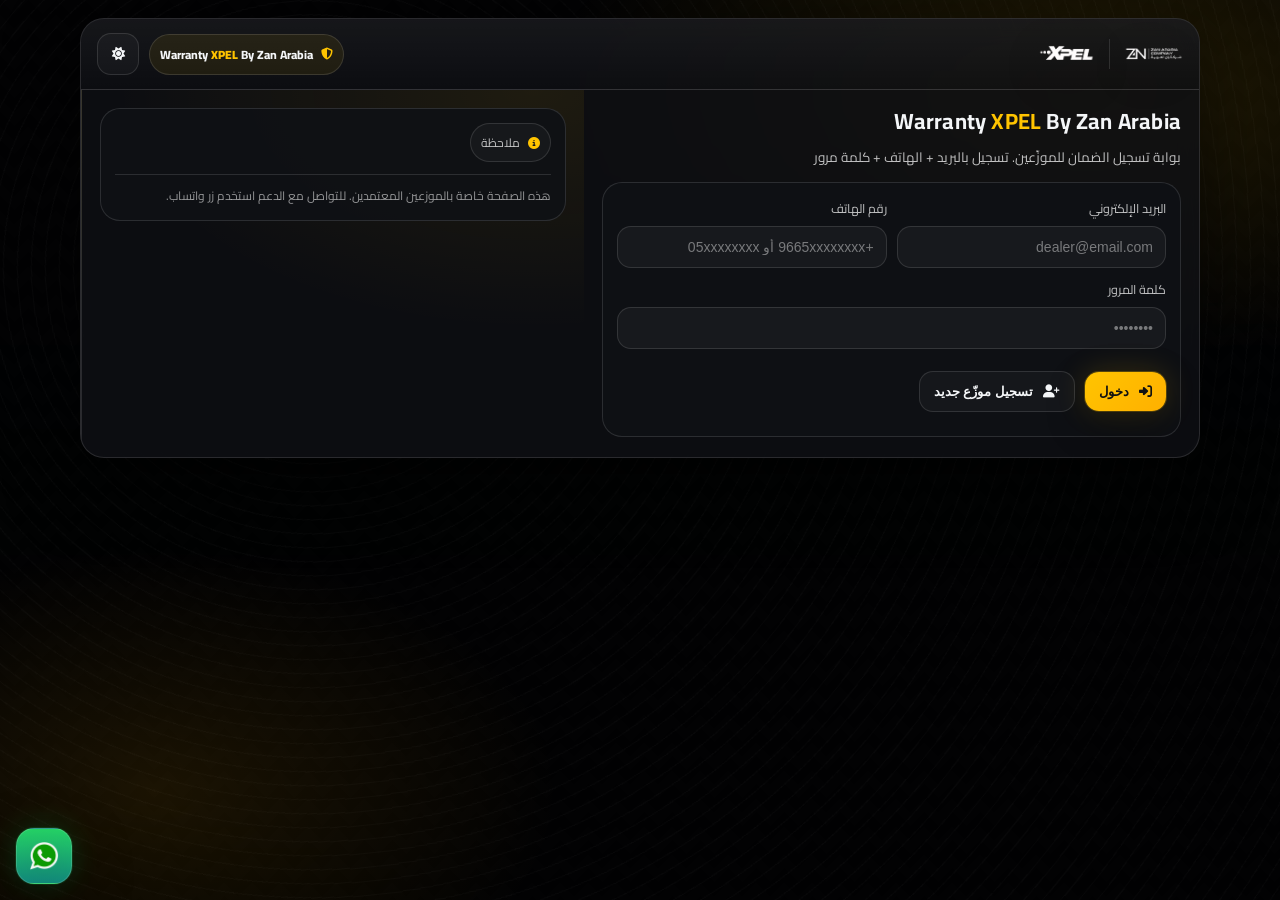
==== edit.html @ ec5e31dc "Add files via upload" ====
<!doctype html>
<html lang="ar" dir="rtl">
<head>
  <title>ZAN × XPEL — Edit Submission</title>
  <meta charset="utf-8"/>
  <meta name="viewport" content="width=device-width, initial-scale=1"/>
  <link rel="preconnect" href="https://fonts.googleapis.com">
  <link rel="preconnect" href="https://fonts.gstatic.com" crossorigin>
  <link href="https://fonts.googleapis.com/css2?family=Cairo:wght@400;600;700;800;900&display=swap" rel="stylesheet">
  <link rel="stylesheet" href="https://cdnjs.cloudflare.com/ajax/libs/font-awesome/6.5.0/css/all.min.css"/>
  <link rel="stylesheet" href="assets/style.css"/>
  <script src="assets/config.js"></script>
</head>
<body data-page="edit">
  <div class="bg"></div><div class="carbon"></div><div class="topo"></div>
  <div class="wrap">
    <div class="shell">
<div class="header">
        <div class="brand">
          <img src="assets/zan.png" alt="ZAN Arabia">
          <span class="divider"></span>
          <img src="assets/xpel.png" alt="XPEL">
        </div>
        <div class="rightActions">
          <div class="pill" title="Warranty Portal">
            <i class="fa-solid fa-shield-halved"></i>
            <span>Warranty <span style="color:var(--xpel);font-weight:900">XPEL</span> By Zan Arabia</span>
          </div>
          <button class="iconBtn" id="btnTheme" type="button" title="Theme"><i class="fa-solid fa-moon"></i></button>
        </div>
      </div>
<div class="content">
        <div class="right">
          <h1 class="heroTitle">تعديل تسجيل</h1>
          <p class="heroSub">اسم المركز ثابت: <span class="accent" id="dealerNameFixed"></span></p>

          <div class="card" style="margin-top:14px">
            <label>ادخل رقم الفاتورة لتحميل بياناتك</label>
            <input id="editInvoice" placeholder="INV-...">
            <div class="btnRow" style="margin-top:10px">
              <button class="btn btnPrimary" id="btnLoadEdit" type="button"><i class="fa-solid fa-download"></i> تحميل</button>
              <button class="btn btnGhost" id="btnBackHome2" type="button"><i class="fa-solid fa-house"></i> رجوع</button>
            </div>
            <div class="msg" id="editLoadMsg"></div>

            <form id="formEdit" style="display:none; margin-top:12px" novalidate>
              <div class="grid">
                <div><label>رقم الفاتورة</label><input name="invoice_number" readonly></div>
                <div><label>تاريخ التركيب</label><input name="install_date" type="date" required></div>
                <div class="full"><label>المدينة</label><input name="city" required></div>
                <div class="full"><label>اسم العميل</label><input name="customer_name" required></div>
                <div><label>رقم الهاتف</label><input name="customer_phone" inputmode="tel" required></div>
                <div><label>البريد الإلكتروني</label><input name="customer_email" type="email" required></div>
                <div><label>رقم الرول</label><input name="roll_number" required></div>
                <div>
                  <label>اسم المنتج</label>
                  <select name="product_name" required>
                    <option value="">اختر</option>
                    <option>XPEL ULTIMATE PLUS</option>
                    <option>XPEL STEALTH</option>
                    <option>XPEL PRIME XR PLUS</option>
                    <option>XPEL PRIME XR</option>
                    <option>XPEL PRIME HP</option>
                    <option>أخرى</option>
                  </select>
                </div>
                <div class="full">
                  <label>فاتورة جديدة (اختياري)</label>
                  <input name="invoice_file" type="file" accept=".pdf,image/*">
                  <div class="fileLine" id="editFileLine"></div>
                  <div class="help" id="existingFile"></div>
                </div>
              </div>

              <div class="btnRow">
                <button class="btn btnGhost" id="btnCancelEdit" type="button"><i class="fa-solid fa-xmark"></i> إلغاء</button>
                <button class="btn btnPrimary" id="btnSaveEdit" type="submit"><i class="fa-solid fa-floppy-disk"></i> حفظ التعديل</button>
              </div>
              <div class="msg" id="editMsg"></div>
            </form>
          </div>

        </div>
        <div class="left">
          <div class="card">
            <div class="badge"><i class="fa-solid fa-circle-info"></i> شرط التعديل</div>
            <div class="line"></div>
            <div class="help">التعديل مسموح مرة واحدة فقط خلال 24 ساعة من وقت التسجيل.</div>
          </div>
        </div>
      </div>
    </div>
  </div>
  <button class="waFloat" id="waBtn" type="button" aria-label="WhatsApp Support">
    <img src="assets/whatsapp.png" alt="WhatsApp">
  </button>
  <div class="waHint">تواصل واتساب</div>

  <div class="modalBackdrop" id="waModal">
    <div class="modal" role="dialog" aria-modal="true" aria-label="WhatsApp Support">
      <div class="modalHead">
        <div class="modalTitle"><i class="fa-brands fa-whatsapp"></i> دعم واتساب</div>
        <button class="closeX" id="waClose" type="button" aria-label="Close"><i class="fa-solid fa-xmark"></i></button>
      </div>
      <div class="modalBody">
        <div class="note">اكتب رسالتك، ثم سيتم فتح واتساب مباشرة على رقم الدعم.</div>
        <div style="height:8px"></div>
        <textarea id="waText" placeholder="اكتب رسالتك هنا..."></textarea>
      </div>
      <div class="modalActions">
        <button class="btn btnWA" id="waOpen" type="button"><i class="fa-brands fa-whatsapp"></i> فتح واتساب</button>
        <button class="btn btnGhost" id="waCancel" type="button"><i class="fa-solid fa-ban"></i> إلغاء</button>
      </div>
    </div>
  </div>
  <script src="assets/app.js"></script>
</body>
</html>
---- assets/style.css ----
:root{
  --xpel:#FFC400;
  --xpel2:#FFB000;
  --bg:#07080b;
  --panel:#0f1116cc;
  --card:#0f1116f2;
  --text:#f4f6f8;
  --muted:rgba(255,255,255,.74);
  --muted2:rgba(255,255,255,.56);
  --border:rgba(255,255,255,.12);
  --shadow:0 26px 70px rgba(0,0,0,.55);
  --ok:#29c36a;
  --bad:#ff4d5c;
  --focus: rgba(255,196,0,.18);
  --glass: blur(14px);
}
body.light{
  --bg:#f6f7f9;
  --panel:#ffffffcc;
  --card:#ffffff;
  --text:#121318;
  --muted:rgba(18,19,24,.75);
  --muted2:rgba(18,19,24,.55);
  --border:rgba(15,18,22,.12);
  --shadow:0 20px 60px rgba(0,0,0,.12);
  --focus: rgba(255,196,0,.16);
}
*{box-sizing:border-box}
html,body{height:100%}
body{
  margin:0;
  font-family:"Cairo",system-ui,-apple-system,Segoe UI,Roboto,Arial,sans-serif;
  background:var(--bg);
  color:var(--text);
  overflow-x:hidden;
}
.bg{
  position:fixed; inset:0; z-index:-3;
  background:
    radial-gradient(900px 450px at 85% 10%, rgba(255,196,0,.12), transparent 60%),
    radial-gradient(700px 420px at 12% 88%, rgba(255,176,0,.10), transparent 58%),
    linear-gradient(180deg, rgba(0,0,0,.65), rgba(0,0,0,.82));
}
body.light .bg{
  background:
    radial-gradient(900px 450px at 85% 10%, rgba(255,196,0,.14), transparent 60%),
    radial-gradient(700px 420px at 12% 88%, rgba(255,176,0,.10), transparent 58%),
    linear-gradient(180deg, rgba(255,255,255,.88), rgba(246,247,249,1));
}
.carbon{
  position:fixed; inset:0; z-index:-2; opacity:.22; pointer-events:none;
  background:
    linear-gradient(135deg, rgba(255,255,255,.08) 25%, transparent 25%) -14px 0/28px 28px,
    linear-gradient(225deg, rgba(255,255,255,.08) 25%, transparent 25%) -14px 0/28px 28px,
    linear-gradient(315deg, rgba(255,255,255,.05) 25%, transparent 25%) 0px 0/28px 28px,
    linear-gradient(45deg, rgba(255,255,255,.05) 25%, transparent 25%) 0px 0/28px 28px;
  mix-blend-mode:overlay;
}
.topo{
  position:fixed; inset:-10%; z-index:-1; opacity:.14; pointer-events:none;
  background: repeating-radial-gradient(circle at 30% 30%, rgba(255,255,255,.16) 0 1px, transparent 1px 14px);
  transform: rotate(-6deg);
}
.wrap{min-height:100%; padding:18px;}
.shell{
  max-width:1120px; margin:0 auto;
  border:1px solid var(--border);
  border-radius:24px;
  box-shadow:var(--shadow);
  background:var(--panel);
  backdrop-filter: var(--glass);
  overflow:hidden;
  animation:fadeUp .45s ease-out both;
}
@keyframes fadeUp{from{opacity:0;transform:translateY(10px)}to{opacity:1;transform:translateY(0)}}
.header{
  display:flex; align-items:center; justify-content:space-between;
  padding:14px 16px;
  border-bottom:1px solid var(--border);
  background:linear-gradient(180deg, rgba(255,255,255,.04), transparent);
  gap:12px;
}
.brand{display:flex; align-items:center; gap:12px; min-width:0;}
.brand img{height:34px; object-fit:contain; filter: drop-shadow(0 12px 22px rgba(0,0,0,.35));}
.divider{width:1px;height:30px;background:var(--border)}
.rightActions{display:flex; align-items:center; gap:10px}
.iconBtn{
  width:42px;height:42px;border-radius:14px;
  border:1px solid var(--border);
  background:rgba(255,255,255,.03);
  color:var(--text);
  display:grid;place-items:center;
  cursor:pointer;
  transition:.18s ease;
}
.iconBtn:hover{transform:translateY(-1px); border-color:rgba(255,196,0,.35); box-shadow:0 14px 30px rgba(0,0,0,.22)}
.pill{
  display:flex; align-items:center; gap:8px;
  padding:8px 10px;
  border-radius:999px;
  border:1px solid var(--border);
  background:rgba(255,196,0,.08);
  font-weight:800;
  font-size:12px;
  white-space:nowrap;
  max-width:52vw;
  overflow:hidden;
  text-overflow:ellipsis;
}
.pill i{color:var(--xpel)}
.content{display:grid; grid-template-columns: 1.1fr .9fr; gap:0; }
.left{
  padding:18px 18px 20px;
  border-left:1px solid var(--border);
  background: radial-gradient(700px 400px at 90% 0%, rgba(255,196,0,.08), transparent 60%);
}
.right{padding:18px 18px 20px;}
h1{margin:0}
.heroTitle{font-size:22px;line-height:1.25;letter-spacing:.2px;}
.accent{color:var(--xpel)}
.heroSub{margin:10px 0 0;color:var(--muted);font-size:13.5px;line-height:1.65;}
.card{border:1px solid var(--border);border-radius:20px;background:var(--card);padding:14px;}
label{display:block; margin:0 0 6px; font-size:12.5px; color:var(--muted)}
.grid{display:grid; grid-template-columns:1fr 1fr; gap:10px}
.full{grid-column:1/-1}
input,select{
  width:100%;padding:12px 12px;border-radius:14px;border:1px solid var(--border);
  background:rgba(255,255,255,.04);
  color:var(--text);
  outline:none;transition:.18s ease;font-size:14px;
}
body.light input, body.light select{
  background:rgba(0,0,0,.03);
  color:var(--text);
}
input::placeholder{color:rgba(255,255,255,.42)}
body.light input::placeholder{color:rgba(18,19,24,.42)}
input:focus,select:focus{border-color:rgba(255,196,0,.55);box-shadow:0 0 0 4px var(--focus);transform:translateY(-1px);}
.help{margin-top:6px; font-size:12px; color:var(--muted2); line-height:1.55}
.btnRow{display:flex; gap:10px; align-items:center; flex-wrap:wrap; margin-top:12px}
.btn{
  border:0;border-radius:14px;padding:12px 14px;font-weight:900;cursor:pointer;transition:.18s ease;
  display:inline-flex; align-items:center; gap:10px; user-select:none;
}
.btnPrimary{
  color:#111;background:linear-gradient(135deg, var(--xpel), var(--xpel2));
  box-shadow:0 14px 40px rgba(0,0,0,.30), 0 0 0 1px rgba(255,196,0,.26), 0 0 30px rgba(255,196,0,.18);
}
.btnPrimary:hover{transform:translateY(-1px); box-shadow:0 18px 50px rgba(0,0,0,.38), 0 0 0 1px rgba(255,196,0,.55), 0 0 36px rgba(255,196,0,.28)}
.btnGhost{color:var(--text);background:rgba(255,255,255,.03);border:1px solid var(--border);}
.btnGhost:hover{transform:translateY(-1px); border-color:rgba(255,196,0,.30); box-shadow:0 14px 30px rgba(0,0,0,.22)}
.btn:active{transform:translateY(1px) scale(.99)}
.msg{margin-top:10px; font-size:13.5px}
.msg.ok{color:var(--ok)}
.msg.bad{color:var(--bad)}
.badge{
  display:inline-flex; align-items:center; gap:8px;
  padding:7px 10px; border-radius:999px;
  border:1px solid var(--border);
  background:rgba(255,255,255,.03);
  color:var(--muted);
  font-size:12px;
  max-width:100%;
  overflow:hidden;
  text-overflow:ellipsis;
  white-space:nowrap;
}
.badge i{color:var(--xpel)}
.line{height:1px;background:var(--border); margin:12px 0}
.steps{display:flex; gap:8px; flex-wrap:wrap; margin:0 0 10px}
.step{
  flex:1; min-width:140px;padding:10px 12px;border-radius:16px;border:1px solid var(--border);
  background:rgba(255,255,255,.03);cursor:pointer;transition:.18s ease;font-weight:900;font-size:12.5px;text-align:center;
}
.step.active{border-color:rgba(255,196,0,.55);box-shadow:0 0 0 4px var(--focus);background:linear-gradient(180deg, rgba(255,196,0,.08), rgba(255,255,255,.02));}
.step:hover{transform:translateY(-1px); border-color:rgba(255,196,0,.30)}
.review{border:1px solid var(--border);border-radius:18px;padding:12px;background:rgba(255,255,255,.03);color:var(--muted);line-height:1.7;font-size:13px;}
.k{color:var(--xpel); font-weight:900}
.fileLine{font-size:12px;color:var(--muted2); margin-top:6px}
.waFloat{
  position:fixed; left:16px; bottom:16px; z-index:9999;
  width:56px;height:56px;border-radius:18px;
  border:1px solid rgba(255,255,255,.14);
  background:linear-gradient(180deg, rgba(37,211,102,1), rgba(18,140,126,1));
  box-shadow:0 20px 60px rgba(0,0,0,.35), 0 0 0 1px rgba(37,211,102,.15), 0 0 32px rgba(37,211,102,.22);
  display:grid; place-items:center;
  cursor:pointer; transition:.18s ease;
}
.waFloat:hover{transform:translateY(-2px); box-shadow:0 24px 70px rgba(0,0,0,.45), 0 0 0 1px rgba(37,211,102,.30), 0 0 36px rgba(37,211,102,.26)}
.waFloat img{width:30px;height:30px;filter: drop-shadow(0 10px 20px rgba(0,0,0,.22))}
.waHint{
  position:fixed; left:84px; bottom:26px; z-index:9998;
  padding:8px 10px; border-radius:14px;
  background:rgba(0,0,0,.60);
  border:1px solid rgba(255,255,255,.12);
  color:#fff; font-size:12px;
  opacity:0; transform:translateY(6px); transition:.18s ease; pointer-events:none;
}
body.light .waHint{background:rgba(18,19,24,.78)}
.waFloat:hover + .waHint{opacity:1; transform:translateY(0)}
.modalBackdrop{
  position:fixed; inset:0; z-index:10000;
  background:rgba(0,0,0,.55);
  display:none; place-items:center; padding:18px;
}
.modal{
  width:min(520px, 100%);
  border-radius:22px;
  border:1px solid rgba(255,255,255,.14);
  background:rgba(15,17,22,.94);
  box-shadow:0 28px 80px rgba(0,0,0,.65);
  overflow:hidden;
  animation:fadeUp .22s ease-out both;
}
body.light .modal{background:rgba(255,255,255,.96); border-color:rgba(15,18,22,.12); box-shadow:0 22px 70px rgba(0,0,0,.18)}
.modalHead{
  padding:14px 16px; display:flex; align-items:center; justify-content:space-between;
  border-bottom:1px solid rgba(255,255,255,.10);
  background:linear-gradient(180deg, rgba(37,211,102,.08), transparent);
}
body.light .modalHead{border-bottom:1px solid rgba(15,18,22,.10)}
.modalTitle{display:flex; align-items:center; gap:10px; font-weight:900}
.modalTitle i{color:#25D366}
.modalBody{padding:14px 16px}
textarea{
  width:100%;min-height:120px;resize:vertical;padding:12px;border-radius:16px;border:1px solid var(--border);
  background:rgba(255,255,255,.04);color:var(--text);outline:none;font-size:14px;transition:.18s ease;
}
body.light textarea{background:rgba(0,0,0,.03)}
textarea:focus{border-color:rgba(37,211,102,.45); box-shadow:0 0 0 4px rgba(37,211,102,.16)}
.modalActions{display:flex; gap:10px; justify-content:flex-start; padding:0 16px 16px}
.closeX{width:42px;height:42px;border-radius:14px;border:1px solid var(--border);background:rgba(255,255,255,.03);color:var(--text);display:grid;place-items:center;cursor:pointer;transition:.18s ease}
.closeX:hover{transform:translateY(-1px); border-color:rgba(255,196,0,.30)}
.btnWA{
  background:linear-gradient(180deg, #25D366, #128C7E);
  color:#04130a;
  box-shadow:0 16px 45px rgba(0,0,0,.32), 0 0 24px rgba(37,211,102,.25);
}
.btnWA:hover{transform:translateY(-1px); box-shadow:0 20px 60px rgba(0,0,0,.42), 0 0 30px rgba(37,211,102,.30)}
.note{font-size:12px; color:var(--muted2); line-height:1.6}
@media (max-width:900px){
  .content{grid-template-columns:1fr}
  .left{border-left:0; border-top:1px solid var(--border)}
  .grid{grid-template-columns:1fr}
}
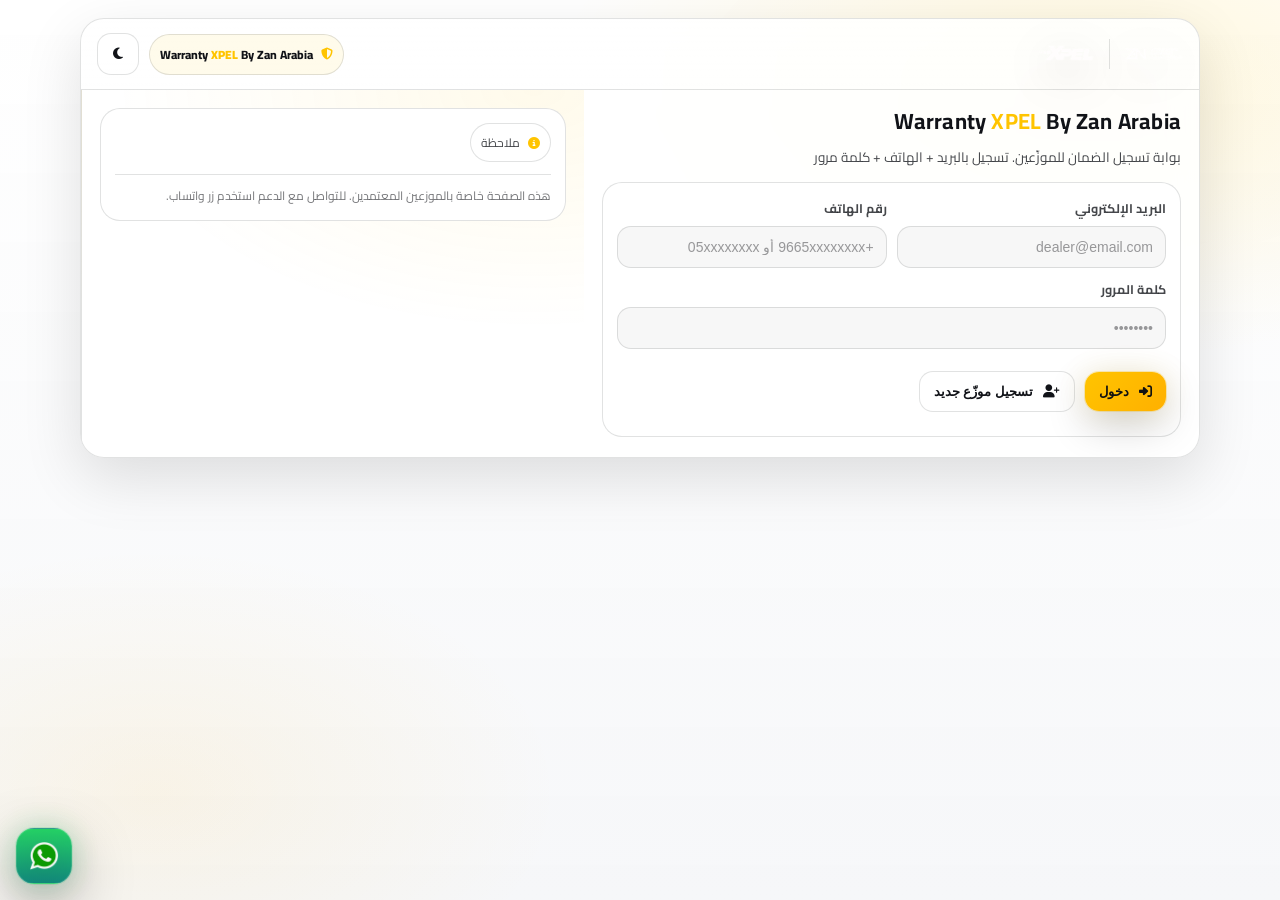
==== commit 3003710c: "Update edit.html" ====
--- a/edit.html
+++ b/edit.html
@@ -12,10 +12,14 @@
   <script src="assets/config.js"></script>
 </head>
 <body data-page="edit">
-  <div class="bg"></div><div class="carbon"></div><div class="topo"></div>
+  <div class="bg"></div>
+  <div class="carbon"></div>
+  <div class="topo"></div>
+
   <div class="wrap">
     <div class="shell">
-<div class="header">
+
+      <div class="header">
         <div class="brand">
           <img src="assets/zan.png" alt="ZAN Arabia">
           <span class="divider"></span>
@@ -26,10 +30,13 @@
             <i class="fa-solid fa-shield-halved"></i>
             <span>Warranty <span style="color:var(--xpel);font-weight:900">XPEL</span> By Zan Arabia</span>
           </div>
-          <button class="iconBtn" id="btnTheme" type="button" title="Theme"><i class="fa-solid fa-moon"></i></button>
+          <button class="iconBtn" id="btnTheme" type="button" title="Theme">
+            <i class="fa-solid fa-moon"></i>
+          </button>
         </div>
       </div>
-<div class="content">
+
+      <div class="content">
         <div class="right">
           <h1 class="heroTitle">تعديل تسجيل</h1>
           <p class="heroSub">اسم المركز ثابت: <span class="accent" id="dealerNameFixed"></span></p>
@@ -37,33 +44,76 @@
           <div class="card" style="margin-top:14px">
             <label>ادخل رقم الفاتورة لتحميل بياناتك</label>
             <input id="editInvoice" placeholder="INV-...">
+
             <div class="btnRow" style="margin-top:10px">
-              <button class="btn btnPrimary" id="btnLoadEdit" type="button"><i class="fa-solid fa-download"></i> تحميل</button>
-              <button class="btn btnGhost" id="btnBackHome2" type="button"><i class="fa-solid fa-house"></i> رجوع</button>
+              <button class="btn btnPrimary" id="btnLoadEdit" type="button">
+                <i class="fa-solid fa-download"></i> تحميل
+              </button>
+              <button class="btn btnGhost" id="btnBackHome2" type="button">
+                <i class="fa-solid fa-house"></i> رجوع
+              </button>
             </div>
+
             <div class="msg" id="editLoadMsg"></div>
 
             <form id="formEdit" style="display:none; margin-top:12px" novalidate>
               <div class="grid">
-                <div><label>رقم الفاتورة</label><input name="invoice_number" readonly></div>
-                <div><label>تاريخ التركيب</label><input name="install_date" type="date" required></div>
-                <div class="full"><label>المدينة</label><input name="city" required></div>
-                <div class="full"><label>اسم العميل</label><input name="customer_name" required></div>
-                <div><label>رقم الهاتف</label><input name="customer_phone" inputmode="tel" required></div>
-                <div><label>البريد الإلكتروني</label><input name="customer_email" type="email" required></div>
-                <div><label>رقم الرول</label><input name="roll_number" required></div>
                 <div>
-                  <label>اسم المنتج</label>
-                  <select name="product_name" required>
+                  <label>رقم الفاتورة</label>
+                  <input name="invoice_number" readonly>
+                </div>
+
+                <div>
+                  <label>تاريخ التركيب</label>
+                  <input name="install_date" type="date" required>
+                </div>
+
+                <div class="full">
+                  <label>المدينة</label>
+                  <input name="city" required>
+                </div>
+
+                <div class="full">
+                  <label>اسم العميل</label>
+                  <input name="customer_name" required>
+                </div>
+
+                <div>
+                  <label>رقم الهاتف</label>
+                  <input name="customer_phone" inputmode="tel" required>
+                </div>
+
+                <div>
+                  <label>البريد الإلكتروني</label>
+                  <input name="customer_email" type="email" required>
+                </div>
+
+                <div>
+                  <label>رقم اللوحة</label>
+                  <input name="plate_number" required>
+                </div>
+
+                <div>
+                  <label>نوع السيارة</label>
+                  <input name="car_type" required>
+                </div>
+
+                <div>
+                  <label>رقم الرول</label>
+                  <input name="roll_number" required>
+                </div>
+
+                <div>
+                  <label>فئة المنتج</label>
+                  <select name="product_category" required>
                     <option value="">اختر</option>
-                    <option>XPEL ULTIMATE PLUS</option>
-                    <option>XPEL STEALTH</option>
-                    <option>XPEL PRIME XR PLUS</option>
-                    <option>XPEL PRIME XR</option>
-                    <option>XPEL PRIME HP</option>
-                    <option>أخرى</option>
+                    <option>حماية</option>
+                    <option>تظليل</option>
+                    <option>عناية</option>
+                    <option>منتجات أخرى</option>
                   </select>
                 </div>
+
                 <div class="full">
                   <label>فاتورة جديدة (اختياري)</label>
                   <input name="invoice_file" type="file" accept=".pdf,image/*">
@@ -73,17 +123,24 @@
               </div>
 
               <div class="btnRow">
-                <button class="btn btnGhost" id="btnCancelEdit" type="button"><i class="fa-solid fa-xmark"></i> إلغاء</button>
-                <button class="btn btnPrimary" id="btnSaveEdit" type="submit"><i class="fa-solid fa-floppy-disk"></i> حفظ التعديل</button>
+                <button class="btn btnGhost" id="btnCancelEdit" type="button">
+                  <i class="fa-solid fa-xmark"></i> إلغاء
+                </button>
+                <button class="btn btnPrimary" id="btnSaveEdit" type="submit">
+                  <i class="fa-solid fa-floppy-disk"></i> حفظ التعديل
+                </button>
               </div>
+
               <div class="msg" id="editMsg"></div>
             </form>
           </div>
+        </div>
 
-        </div>
         <div class="left">
           <div class="card">
-            <div class="badge"><i class="fa-solid fa-circle-info"></i> شرط التعديل</div>
+            <div class="badge">
+              <i class="fa-solid fa-circle-info"></i> شرط التعديل
+            </div>
             <div class="line"></div>
             <div class="help">التعديل مسموح مرة واحدة فقط خلال 24 ساعة من وقت التسجيل.</div>
           </div>
@@ -91,6 +148,7 @@
       </div>
     </div>
   </div>
+
   <button class="waFloat" id="waBtn" type="button" aria-label="WhatsApp Support">
     <img src="assets/whatsapp.png" alt="WhatsApp">
   </button>
@@ -99,20 +157,31 @@
   <div class="modalBackdrop" id="waModal">
     <div class="modal" role="dialog" aria-modal="true" aria-label="WhatsApp Support">
       <div class="modalHead">
-        <div class="modalTitle"><i class="fa-brands fa-whatsapp"></i> دعم واتساب</div>
-        <button class="closeX" id="waClose" type="button" aria-label="Close"><i class="fa-solid fa-xmark"></i></button>
+        <div class="modalTitle">
+          <i class="fa-brands fa-whatsapp"></i> دعم واتساب
+        </div>
+        <button class="closeX" id="waClose" type="button" aria-label="Close">
+          <i class="fa-solid fa-xmark"></i>
+        </button>
       </div>
+
       <div class="modalBody">
         <div class="note">اكتب رسالتك، ثم سيتم فتح واتساب مباشرة على رقم الدعم.</div>
         <div style="height:8px"></div>
         <textarea id="waText" placeholder="اكتب رسالتك هنا..."></textarea>
       </div>
+
       <div class="modalActions">
-        <button class="btn btnWA" id="waOpen" type="button"><i class="fa-brands fa-whatsapp"></i> فتح واتساب</button>
-        <button class="btn btnGhost" id="waCancel" type="button"><i class="fa-solid fa-ban"></i> إلغاء</button>
+        <button class="btn btnWA" id="waOpen" type="button">
+          <i class="fa-brands fa-whatsapp"></i> فتح واتساب
+        </button>
+        <button class="btn btnGhost" id="waCancel" type="button">
+          <i class="fa-solid fa-ban"></i> إلغاء
+        </button>
       </div>
     </div>
   </div>
+
   <script src="assets/app.js"></script>
 </body>
 </html>
--- a/assets/style.css
+++ b/assets/style.css
@@ -1,32 +1,38 @@
 :root{
   --xpel:#FFC400;
   --xpel2:#FFB000;
+
+  /* dark defaults */
   --bg:#07080b;
   --panel:#0f1116cc;
   --card:#0f1116f2;
   --text:#f4f6f8;
-  --muted:rgba(255,255,255,.74);
-  --muted2:rgba(255,255,255,.56);
+  --muted:rgba(255,255,255,.76);
+  --muted2:rgba(255,255,255,.58);
   --border:rgba(255,255,255,.12);
   --shadow:0 26px 70px rgba(0,0,0,.55);
   --ok:#29c36a;
   --bad:#ff4d5c;
-  --focus: rgba(255,196,0,.18);
-  --glass: blur(14px);
-}
+  --focus:rgba(255,196,0,.18);
+  --glass:blur(14px);
+}
+
+/* light mode = الأساسي */
 body.light{
   --bg:#f6f7f9;
-  --panel:#ffffffcc;
+  --panel:rgba(255,255,255,.88);
   --card:#ffffff;
-  --text:#121318;
-  --muted:rgba(18,19,24,.75);
-  --muted2:rgba(18,19,24,.55);
+  --text:#111318;
+  --muted:rgba(17,19,24,.78);
+  --muted2:rgba(17,19,24,.58);
   --border:rgba(15,18,22,.12);
   --shadow:0 20px 60px rgba(0,0,0,.12);
-  --focus: rgba(255,196,0,.16);
-}
+  --focus:rgba(255,196,0,.16);
+}
+
 *{box-sizing:border-box}
 html,body{height:100%}
+
 body{
   margin:0;
   font-family:"Cairo",system-ui,-apple-system,Segoe UI,Roboto,Arial,sans-serif;
@@ -34,68 +40,132 @@
   color:var(--text);
   overflow-x:hidden;
 }
+
 .bg{
-  position:fixed; inset:0; z-index:-3;
+  position:fixed;
+  inset:0;
+  z-index:-3;
   background:
     radial-gradient(900px 450px at 85% 10%, rgba(255,196,0,.12), transparent 60%),
     radial-gradient(700px 420px at 12% 88%, rgba(255,176,0,.10), transparent 58%),
     linear-gradient(180deg, rgba(0,0,0,.65), rgba(0,0,0,.82));
 }
+
 body.light .bg{
   background:
     radial-gradient(900px 450px at 85% 10%, rgba(255,196,0,.14), transparent 60%),
-    radial-gradient(700px 420px at 12% 88%, rgba(255,176,0,.10), transparent 58%),
-    linear-gradient(180deg, rgba(255,255,255,.88), rgba(246,247,249,1));
-}
+    radial-gradient(700px 420px at 12% 88%, rgba(255,176,0,.08), transparent 58%),
+    linear-gradient(180deg, rgba(255,255,255,.95), rgba(246,247,249,1));
+}
+
 .carbon{
-  position:fixed; inset:0; z-index:-2; opacity:.22; pointer-events:none;
+  position:fixed;
+  inset:0;
+  z-index:-2;
+  opacity:.18;
+  pointer-events:none;
   background:
     linear-gradient(135deg, rgba(255,255,255,.08) 25%, transparent 25%) -14px 0/28px 28px,
     linear-gradient(225deg, rgba(255,255,255,.08) 25%, transparent 25%) -14px 0/28px 28px,
-    linear-gradient(315deg, rgba(255,255,255,.05) 25%, transparent 25%) 0px 0/28px 28px,
-    linear-gradient(45deg, rgba(255,255,255,.05) 25%, transparent 25%) 0px 0/28px 28px;
+    linear-gradient(315deg, rgba(255,255,255,.05) 25%, transparent 25%) 0 0/28px 28px,
+    linear-gradient(45deg, rgba(255,255,255,.05) 25%, transparent 25%) 0 0/28px 28px;
   mix-blend-mode:overlay;
 }
+
+body.light .carbon{opacity:.08}
+
 .topo{
-  position:fixed; inset:-10%; z-index:-1; opacity:.14; pointer-events:none;
-  background: repeating-radial-gradient(circle at 30% 30%, rgba(255,255,255,.16) 0 1px, transparent 1px 14px);
-  transform: rotate(-6deg);
-}
-.wrap{min-height:100%; padding:18px;}
+  position:fixed;
+  inset:-10%;
+  z-index:-1;
+  opacity:.12;
+  pointer-events:none;
+  background:repeating-radial-gradient(circle at 30% 30%, rgba(255,255,255,.16) 0 1px, transparent 1px 14px);
+  transform:rotate(-6deg);
+}
+
+body.light .topo{opacity:.08}
+
+.wrap{
+  min-height:100%;
+  padding:18px;
+}
+
 .shell{
-  max-width:1120px; margin:0 auto;
+  max-width:1120px;
+  margin:0 auto;
   border:1px solid var(--border);
   border-radius:24px;
   box-shadow:var(--shadow);
   background:var(--panel);
-  backdrop-filter: var(--glass);
+  backdrop-filter:var(--glass);
   overflow:hidden;
   animation:fadeUp .45s ease-out both;
 }
-@keyframes fadeUp{from{opacity:0;transform:translateY(10px)}to{opacity:1;transform:translateY(0)}}
+
+@keyframes fadeUp{
+  from{opacity:0;transform:translateY(10px)}
+  to{opacity:1;transform:translateY(0)}
+}
+
 .header{
-  display:flex; align-items:center; justify-content:space-between;
+  display:flex;
+  align-items:center;
+  justify-content:space-between;
   padding:14px 16px;
   border-bottom:1px solid var(--border);
   background:linear-gradient(180deg, rgba(255,255,255,.04), transparent);
   gap:12px;
 }
-.brand{display:flex; align-items:center; gap:12px; min-width:0;}
-.brand img{height:34px; object-fit:contain; filter: drop-shadow(0 12px 22px rgba(0,0,0,.35));}
-.divider{width:1px;height:30px;background:var(--border)}
-.rightActions{display:flex; align-items:center; gap:10px}
+
+.brand{
+  display:flex;
+  align-items:center;
+  gap:12px;
+  min-width:0;
+}
+
+.brand img{
+  height:34px;
+  object-fit:contain;
+  filter:drop-shadow(0 12px 22px rgba(0,0,0,.18));
+}
+
+.divider{
+  width:1px;
+  height:30px;
+  background:var(--border);
+}
+
+.rightActions{
+  display:flex;
+  align-items:center;
+  gap:10px;
+}
+
 .iconBtn{
-  width:42px;height:42px;border-radius:14px;
+  width:42px;
+  height:42px;
+  border-radius:14px;
   border:1px solid var(--border);
   background:rgba(255,255,255,.03);
   color:var(--text);
-  display:grid;place-items:center;
+  display:grid;
+  place-items:center;
   cursor:pointer;
   transition:.18s ease;
 }
-.iconBtn:hover{transform:translateY(-1px); border-color:rgba(255,196,0,.35); box-shadow:0 14px 30px rgba(0,0,0,.22)}
+
+.iconBtn:hover{
+  transform:translateY(-1px);
+  border-color:rgba(255,196,0,.35);
+  box-shadow:0 14px 30px rgba(0,0,0,.14);
+}
+
 .pill{
-  display:flex; align-items:center; gap:8px;
+  display:flex;
+  align-items:center;
+  gap:8px;
   padding:8px 10px;
   border-radius:999px;
   border:1px solid var(--border);
@@ -107,55 +177,175 @@
   overflow:hidden;
   text-overflow:ellipsis;
 }
+
 .pill i{color:var(--xpel)}
-.content{display:grid; grid-template-columns: 1.1fr .9fr; gap:0; }
+
+.content{
+  display:grid;
+  grid-template-columns:1.1fr .9fr;
+  gap:0;
+}
+
 .left{
   padding:18px 18px 20px;
   border-left:1px solid var(--border);
-  background: radial-gradient(700px 400px at 90% 0%, rgba(255,196,0,.08), transparent 60%);
-}
-.right{padding:18px 18px 20px;}
+  background:radial-gradient(700px 400px at 90% 0%, rgba(255,196,0,.08), transparent 60%);
+}
+
+.right{
+  padding:18px 18px 20px;
+}
+
 h1{margin:0}
-.heroTitle{font-size:22px;line-height:1.25;letter-spacing:.2px;}
+
+.heroTitle{
+  font-size:22px;
+  line-height:1.25;
+  letter-spacing:.2px;
+}
+
 .accent{color:var(--xpel)}
-.heroSub{margin:10px 0 0;color:var(--muted);font-size:13.5px;line-height:1.65;}
-.card{border:1px solid var(--border);border-radius:20px;background:var(--card);padding:14px;}
-label{display:block; margin:0 0 6px; font-size:12.5px; color:var(--muted)}
-.grid{display:grid; grid-template-columns:1fr 1fr; gap:10px}
+
+.heroSub{
+  margin:10px 0 0;
+  color:var(--muted);
+  font-size:13.5px;
+  line-height:1.65;
+}
+
+.card{
+  border:1px solid var(--border);
+  border-radius:20px;
+  background:var(--card);
+  padding:14px;
+}
+
+label{
+  display:block;
+  margin:0 0 6px;
+  font-size:12.5px;
+  color:var(--muted);
+  font-weight:700;
+}
+
+.grid{
+  display:grid;
+  grid-template-columns:1fr 1fr;
+  gap:10px;
+}
+
 .full{grid-column:1/-1}
-input,select{
-  width:100%;padding:12px 12px;border-radius:14px;border:1px solid var(--border);
+
+input,
+select,
+textarea{
+  width:100%;
+  padding:12px 12px;
+  border-radius:14px;
+  border:1px solid var(--border);
   background:rgba(255,255,255,.04);
   color:var(--text);
-  outline:none;transition:.18s ease;font-size:14px;
-}
-body.light input, body.light select{
+  outline:none;
+  transition:.18s ease;
+  font-size:14px;
+}
+
+body.light input,
+body.light select,
+body.light textarea{
   background:rgba(0,0,0,.03);
   color:var(--text);
 }
-input::placeholder{color:rgba(255,255,255,.42)}
-body.light input::placeholder{color:rgba(18,19,24,.42)}
-input:focus,select:focus{border-color:rgba(255,196,0,.55);box-shadow:0 0 0 4px var(--focus);transform:translateY(-1px);}
-.help{margin-top:6px; font-size:12px; color:var(--muted2); line-height:1.55}
-.btnRow{display:flex; gap:10px; align-items:center; flex-wrap:wrap; margin-top:12px}
+
+input::placeholder,
+textarea::placeholder{
+  color:rgba(255,255,255,.42);
+}
+
+body.light input::placeholder,
+body.light textarea::placeholder{
+  color:rgba(18,19,24,.42);
+}
+
+input:focus,
+select:focus,
+textarea:focus{
+  border-color:rgba(255,196,0,.55);
+  box-shadow:0 0 0 4px var(--focus);
+  transform:translateY(-1px);
+}
+
+.help{
+  margin-top:6px;
+  font-size:12px;
+  color:var(--muted2);
+  line-height:1.55;
+}
+
+.btnRow{
+  display:flex;
+  gap:10px;
+  align-items:center;
+  flex-wrap:wrap;
+  margin-top:12px;
+}
+
 .btn{
-  border:0;border-radius:14px;padding:12px 14px;font-weight:900;cursor:pointer;transition:.18s ease;
-  display:inline-flex; align-items:center; gap:10px; user-select:none;
-}
+  border:0;
+  border-radius:14px;
+  padding:12px 14px;
+  font-weight:900;
+  cursor:pointer;
+  transition:.18s ease;
+  display:inline-flex;
+  align-items:center;
+  gap:10px;
+  user-select:none;
+  text-decoration:none;
+}
+
 .btnPrimary{
-  color:#111;background:linear-gradient(135deg, var(--xpel), var(--xpel2));
-  box-shadow:0 14px 40px rgba(0,0,0,.30), 0 0 0 1px rgba(255,196,0,.26), 0 0 30px rgba(255,196,0,.18);
-}
-.btnPrimary:hover{transform:translateY(-1px); box-shadow:0 18px 50px rgba(0,0,0,.38), 0 0 0 1px rgba(255,196,0,.55), 0 0 36px rgba(255,196,0,.28)}
-.btnGhost{color:var(--text);background:rgba(255,255,255,.03);border:1px solid var(--border);}
-.btnGhost:hover{transform:translateY(-1px); border-color:rgba(255,196,0,.30); box-shadow:0 14px 30px rgba(0,0,0,.22)}
-.btn:active{transform:translateY(1px) scale(.99)}
-.msg{margin-top:10px; font-size:13.5px}
+  color:#111;
+  background:linear-gradient(135deg, var(--xpel), var(--xpel2));
+  box-shadow:0 14px 40px rgba(0,0,0,.20), 0 0 0 1px rgba(255,196,0,.26), 0 0 30px rgba(255,196,0,.12);
+}
+
+.btnPrimary:hover{
+  transform:translateY(-1px);
+  box-shadow:0 18px 50px rgba(0,0,0,.24), 0 0 0 1px rgba(255,196,0,.55), 0 0 36px rgba(255,196,0,.18);
+}
+
+.btnGhost{
+  color:var(--text);
+  background:rgba(255,255,255,.03);
+  border:1px solid var(--border);
+}
+
+.btnGhost:hover{
+  transform:translateY(-1px);
+  border-color:rgba(255,196,0,.30);
+  box-shadow:0 14px 30px rgba(0,0,0,.12);
+}
+
+.btn:active{
+  transform:translateY(1px) scale(.99);
+}
+
+.msg{
+  margin-top:10px;
+  font-size:13.5px;
+  font-weight:700;
+}
+
 .msg.ok{color:var(--ok)}
 .msg.bad{color:var(--bad)}
+
 .badge{
-  display:inline-flex; align-items:center; gap:8px;
-  padding:7px 10px; border-radius:999px;
+  display:inline-flex;
+  align-items:center;
+  gap:8px;
+  padding:7px 10px;
+  border-radius:999px;
   border:1px solid var(--border);
   background:rgba(255,255,255,.03);
   color:var(--muted);
@@ -165,44 +355,133 @@
   text-overflow:ellipsis;
   white-space:nowrap;
 }
+
 .badge i{color:var(--xpel)}
-.line{height:1px;background:var(--border); margin:12px 0}
-.steps{display:flex; gap:8px; flex-wrap:wrap; margin:0 0 10px}
+
+.line{
+  height:1px;
+  background:var(--border);
+  margin:12px 0;
+}
+
+.steps{
+  display:flex;
+  gap:8px;
+  flex-wrap:wrap;
+  margin:0 0 10px;
+}
+
 .step{
-  flex:1; min-width:140px;padding:10px 12px;border-radius:16px;border:1px solid var(--border);
-  background:rgba(255,255,255,.03);cursor:pointer;transition:.18s ease;font-weight:900;font-size:12.5px;text-align:center;
-}
-.step.active{border-color:rgba(255,196,0,.55);box-shadow:0 0 0 4px var(--focus);background:linear-gradient(180deg, rgba(255,196,0,.08), rgba(255,255,255,.02));}
-.step:hover{transform:translateY(-1px); border-color:rgba(255,196,0,.30)}
-.review{border:1px solid var(--border);border-radius:18px;padding:12px;background:rgba(255,255,255,.03);color:var(--muted);line-height:1.7;font-size:13px;}
-.k{color:var(--xpel); font-weight:900}
-.fileLine{font-size:12px;color:var(--muted2); margin-top:6px}
+  flex:1;
+  min-width:140px;
+  padding:10px 12px;
+  border-radius:16px;
+  border:1px solid var(--border);
+  background:rgba(255,255,255,.03);
+  cursor:pointer;
+  transition:.18s ease;
+  font-weight:900;
+  font-size:12.5px;
+  text-align:center;
+  color:var(--text);
+}
+
+.step.active{
+  border-color:rgba(255,196,0,.55);
+  box-shadow:0 0 0 4px var(--focus);
+  background:linear-gradient(180deg, rgba(255,196,0,.08), rgba(255,255,255,.02));
+}
+
+.step:hover{
+  transform:translateY(-1px);
+  border-color:rgba(255,196,0,.30);
+}
+
+.review{
+  border:1px solid var(--border);
+  border-radius:18px;
+  padding:12px;
+  background:rgba(255,255,255,.03);
+  color:var(--muted);
+  line-height:1.7;
+  font-size:13px;
+}
+
+.k{
+  color:var(--xpel);
+  font-weight:900;
+}
+
+.fileLine{
+  font-size:12px;
+  color:var(--muted2);
+  margin-top:6px;
+}
+
 .waFloat{
-  position:fixed; left:16px; bottom:16px; z-index:9999;
-  width:56px;height:56px;border-radius:18px;
+  position:fixed;
+  left:16px;
+  bottom:16px;
+  z-index:9999;
+  width:56px;
+  height:56px;
+  border-radius:18px;
   border:1px solid rgba(255,255,255,.14);
   background:linear-gradient(180deg, rgba(37,211,102,1), rgba(18,140,126,1));
   box-shadow:0 20px 60px rgba(0,0,0,.35), 0 0 0 1px rgba(37,211,102,.15), 0 0 32px rgba(37,211,102,.22);
-  display:grid; place-items:center;
-  cursor:pointer; transition:.18s ease;
-}
-.waFloat:hover{transform:translateY(-2px); box-shadow:0 24px 70px rgba(0,0,0,.45), 0 0 0 1px rgba(37,211,102,.30), 0 0 36px rgba(37,211,102,.26)}
-.waFloat img{width:30px;height:30px;filter: drop-shadow(0 10px 20px rgba(0,0,0,.22))}
+  display:grid;
+  place-items:center;
+  cursor:pointer;
+  transition:.18s ease;
+}
+
+.waFloat:hover{
+  transform:translateY(-2px);
+  box-shadow:0 24px 70px rgba(0,0,0,.45), 0 0 0 1px rgba(37,211,102,.30), 0 0 36px rgba(37,211,102,.26);
+}
+
+.waFloat img{
+  width:30px;
+  height:30px;
+  filter:drop-shadow(0 10px 20px rgba(0,0,0,.22));
+}
+
 .waHint{
-  position:fixed; left:84px; bottom:26px; z-index:9998;
-  padding:8px 10px; border-radius:14px;
+  position:fixed;
+  left:84px;
+  bottom:26px;
+  z-index:9998;
+  padding:8px 10px;
+  border-radius:14px;
   background:rgba(0,0,0,.60);
   border:1px solid rgba(255,255,255,.12);
-  color:#fff; font-size:12px;
-  opacity:0; transform:translateY(6px); transition:.18s ease; pointer-events:none;
-}
-body.light .waHint{background:rgba(18,19,24,.78)}
-.waFloat:hover + .waHint{opacity:1; transform:translateY(0)}
+  color:#fff;
+  font-size:12px;
+  opacity:0;
+  transform:translateY(6px);
+  transition:.18s ease;
+  pointer-events:none;
+}
+
+body.light .waHint{
+  background:rgba(18,19,24,.78);
+}
+
+.waFloat:hover + .waHint{
+  opacity:1;
+  transform:translateY(0);
+}
+
 .modalBackdrop{
-  position:fixed; inset:0; z-index:10000;
+  position:fixed;
+  inset:0;
+  z-index:10000;
   background:rgba(0,0,0,.55);
-  display:none; place-items:center; padding:18px;
-}
+  display:none;
+  place-items:center;
+  padding:18px;
+}
+
 .modal{
   width:min(520px, 100%);
   border-radius:22px;
@@ -212,34 +491,159 @@
   overflow:hidden;
   animation:fadeUp .22s ease-out both;
 }
-body.light .modal{background:rgba(255,255,255,.96); border-color:rgba(15,18,22,.12); box-shadow:0 22px 70px rgba(0,0,0,.18)}
+
+body.light .modal{
+  background:rgba(255,255,255,.97);
+  border-color:rgba(15,18,22,.12);
+  box-shadow:0 22px 70px rgba(0,0,0,.18);
+}
+
 .modalHead{
-  padding:14px 16px; display:flex; align-items:center; justify-content:space-between;
+  padding:14px 16px;
+  display:flex;
+  align-items:center;
+  justify-content:space-between;
   border-bottom:1px solid rgba(255,255,255,.10);
   background:linear-gradient(180deg, rgba(37,211,102,.08), transparent);
 }
-body.light .modalHead{border-bottom:1px solid rgba(15,18,22,.10)}
-.modalTitle{display:flex; align-items:center; gap:10px; font-weight:900}
+
+body.light .modalHead{
+  border-bottom:1px solid rgba(15,18,22,.10);
+}
+
+.modalTitle{
+  display:flex;
+  align-items:center;
+  gap:10px;
+  font-weight:900;
+}
+
 .modalTitle i{color:#25D366}
-.modalBody{padding:14px 16px}
+
+.modalBody{
+  padding:14px 16px;
+}
+
 textarea{
-  width:100%;min-height:120px;resize:vertical;padding:12px;border-radius:16px;border:1px solid var(--border);
-  background:rgba(255,255,255,.04);color:var(--text);outline:none;font-size:14px;transition:.18s ease;
-}
-body.light textarea{background:rgba(0,0,0,.03)}
-textarea:focus{border-color:rgba(37,211,102,.45); box-shadow:0 0 0 4px rgba(37,211,102,.16)}
-.modalActions{display:flex; gap:10px; justify-content:flex-start; padding:0 16px 16px}
-.closeX{width:42px;height:42px;border-radius:14px;border:1px solid var(--border);background:rgba(255,255,255,.03);color:var(--text);display:grid;place-items:center;cursor:pointer;transition:.18s ease}
-.closeX:hover{transform:translateY(-1px); border-color:rgba(255,196,0,.30)}
+  min-height:120px;
+  resize:vertical;
+}
+
+.modalActions{
+  display:flex;
+  gap:10px;
+  justify-content:flex-start;
+  padding:0 16px 16px;
+}
+
+.closeX{
+  width:42px;
+  height:42px;
+  border-radius:14px;
+  border:1px solid var(--border);
+  background:rgba(255,255,255,.03);
+  color:var(--text);
+  display:grid;
+  place-items:center;
+  cursor:pointer;
+  transition:.18s ease;
+}
+
+.closeX:hover{
+  transform:translateY(-1px);
+  border-color:rgba(255,196,0,.30);
+}
+
 .btnWA{
   background:linear-gradient(180deg, #25D366, #128C7E);
   color:#04130a;
   box-shadow:0 16px 45px rgba(0,0,0,.32), 0 0 24px rgba(37,211,102,.25);
 }
-.btnWA:hover{transform:translateY(-1px); box-shadow:0 20px 60px rgba(0,0,0,.42), 0 0 30px rgba(37,211,102,.30)}
-.note{font-size:12px; color:var(--muted2); line-height:1.6}
+
+.btnWA:hover{
+  transform:translateY(-1px);
+  box-shadow:0 20px 60px rgba(0,0,0,.42), 0 0 30px rgba(37,211,102,.30);
+}
+
+.note{
+  font-size:12px;
+  color:var(--muted2);
+  line-height:1.6;
+}
+
+/* تحسين الهاتف */
 @media (max-width:900px){
-  .content{grid-template-columns:1fr}
-  .left{border-left:0; border-top:1px solid var(--border)}
-  .grid{grid-template-columns:1fr}
-}+  .content{
+    grid-template-columns:1fr;
+  }
+
+  .left{
+    border-left:0;
+    border-top:1px solid var(--border);
+  }
+
+  .grid{
+    grid-template-columns:1fr;
+  }
+
+  .header{
+    padding:12px;
+  }
+
+  .brand{
+    width:100%;
+    justify-content:space-between;
+    gap:8px;
+  }
+
+  .brand img{
+    height:28px;
+    max-width:42%;
+  }
+
+  .divider{
+    display:none;
+  }
+
+  .rightActions{
+    gap:8px;
+  }
+
+  .pill{
+    max-width:42vw;
+    font-size:11px;
+  }
+
+  .heroTitle{
+    font-size:20px;
+  }
+
+  .heroSub{
+    font-size:13px;
+  }
+
+  .wrap{
+    padding:12px;
+  }
+
+  .shell{
+    border-radius:20px;
+  }
+
+  .card{
+    border-radius:18px;
+  }
+
+  .step{
+    min-width:100%;
+  }
+
+  .btnRow{
+    flex-direction:column;
+    align-items:stretch;
+  }
+
+  .btn{
+    justify-content:center;
+  }
+}
